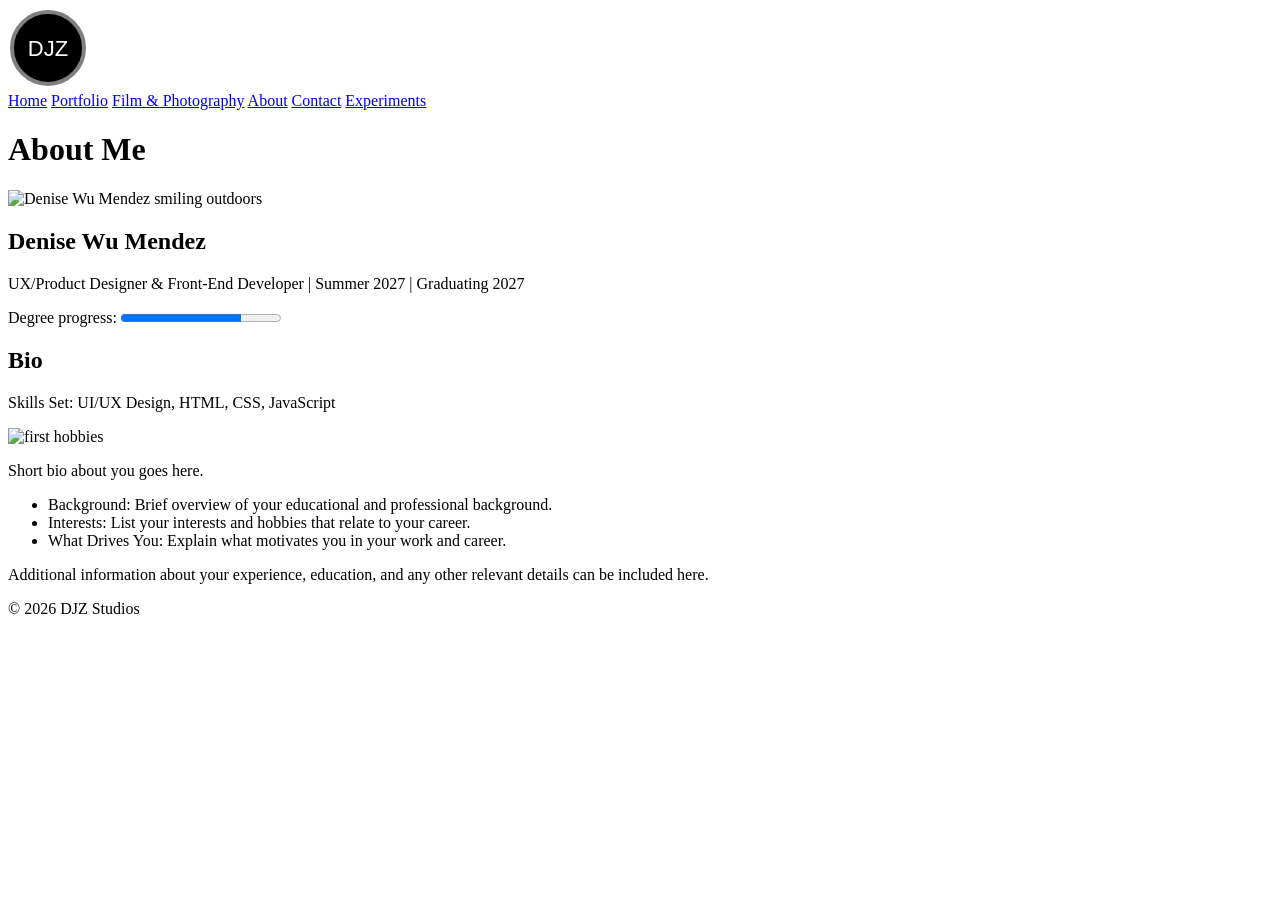
==== about.html @ 3d0aa6bb "portfolio works" ====
<!DOCTYPE html>
<html lang="en">
<head>
    <meta charset="UTF-8">
    <meta name="viewport" content="width=device-width, initial-scale=1.0">
    <title>About | DJZ Studios</title>
    <link rel="icon" href="images/favicon.png">
    <!-- Analytics placeholder: replace GTM-XXXXXXX with a real Google Tag Manager ID -->
    <script async src="https://www.googletagmanager.com/gtm.js?id=GTM-XXXXXXX"></script>
</head>
<body>
    <noscript>
        <iframe src="https://www.googletagmanager.com/ns.html?id=GTM-XXXXXXX" width="0" height="0" hidden></iframe>
    </noscript>

    <header>
        <a href="index.html">
            <svg width="80" height="80" viewBox="0 0 80 80" role="img" aria-labelledby="logo-title">
                <title id="logo-title">DJZ Studios home</title>
                <circle cx="40" cy="40" r="36" fill="black" stroke="gray" stroke-width="4"/>
                <text x="40" y="48" text-anchor="middle" font-family="sans-serif" font-size="22" fill="white">DJZ</text>
            </svg>
        </a>
        <nav>
            <a href="index.html">Home</a>
            <a href="portfolio.html">Portfolio</a>
            <a href="film.html">Film &amp; Photography</a>
            <a href="about.html">About</a>
            <a href="index.html#contact">Contact</a>
            <a href="experiments.html">Experiments</a>
        </nav>
        <h1>About Me</h1>
    </header>

    <main>
        <section>
            <img src="images/headshot.jpg" alt="Denise Wu Mendez smiling outdoors" width="300">
            <h2>Denise Wu Mendez</h2>
            <p>UX/Product Designer & Front-End Developer | Summer 2027 | Graduating 2027</p>
            <p>
                <label for="degree-progress">Degree progress:</label>
                <progress id="degree-progress" value="3" max="4">3 of 4 years</progress>
            </p>
        </section>
        <!-- writing paragraphs about yourself, your background, interests, and what drives you in your career. You can also include information about your experience, education, and any other relevant details that you would like to share with visitors to your website. -->
        <section>
            <h2>Bio</h2>
            <p>Skills Set: UI/UX Design, HTML, CSS, JavaScript</p>
            <img src="images/hobbies.jpg" alt="first hobbies" width="300">
            <p>Short bio about you goes here.</p>
            <ul>
                <li>Background: Brief overview of your educational and professional background.</li>
                <li>Interests: List your interests and hobbies that relate to your career.</li>
                <li>What Drives You: Explain what motivates you in your work and career.</li>
            </ul>
            <p>Additional information about your experience, education, and any other relevant details can be included here.</p>
            
        </section>
    </main>

    <footer>
        <p>&copy; 2026 DJZ Studios</p>
    </footer>

</body>
</html>
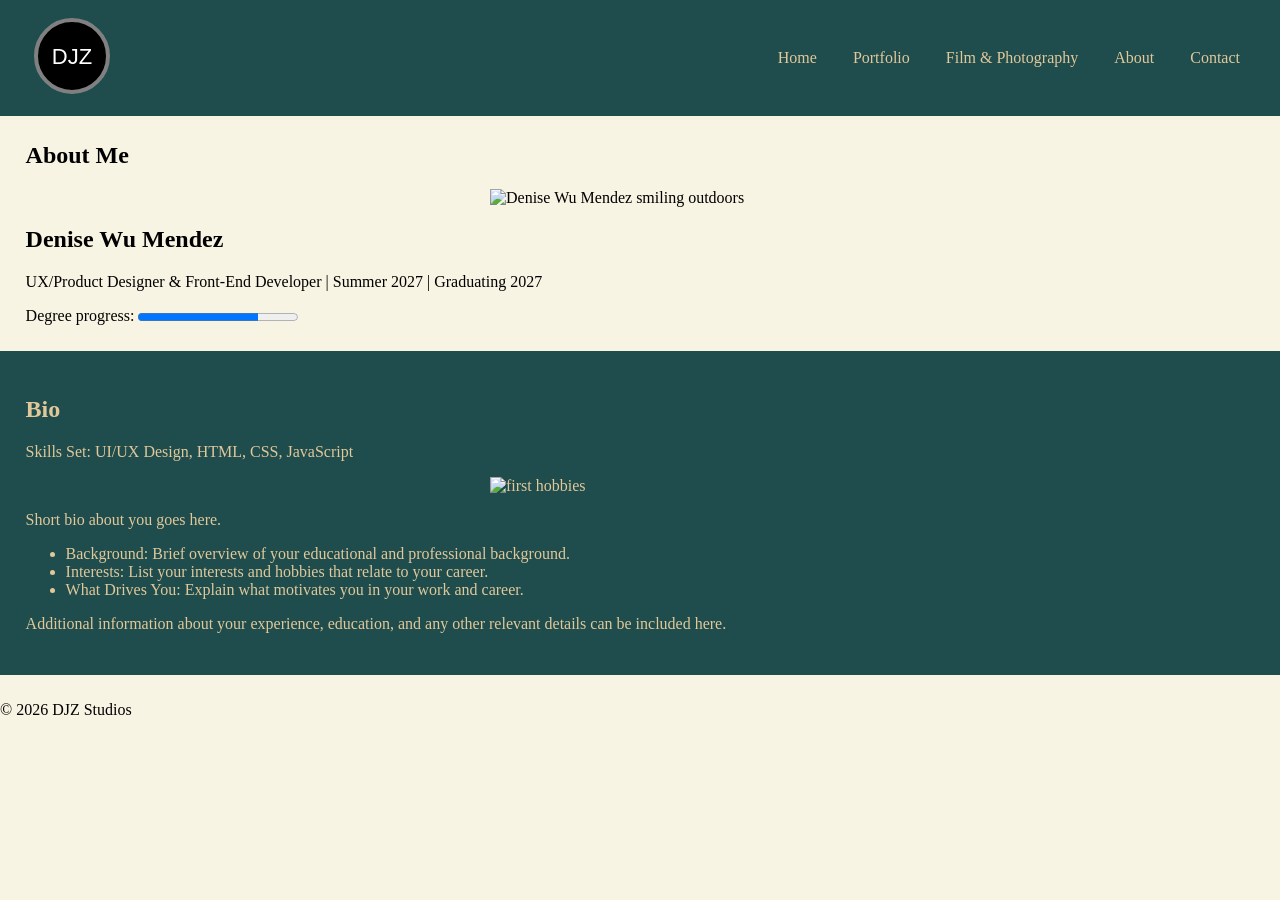
==== commit a0ebe3d6: "finished styling about,home and contact" ====
--- a/about.html
+++ b/about.html
@@ -1,17 +1,16 @@
 <!DOCTYPE html>
 <html lang="en">
 <head>
-    <meta charset="UTF-8">
+    <meta charset="UTF-8"> 
     <meta name="viewport" content="width=device-width, initial-scale=1.0">
     <title>About | DJZ Studios</title>
     <link rel="icon" href="images/favicon.png">
     <!-- Analytics placeholder: replace GTM-XXXXXXX with a real Google Tag Manager ID -->
     <script async src="https://www.googletagmanager.com/gtm.js?id=GTM-XXXXXXX"></script>
+    <link rel="stylesheet" href="about.css">
 </head>
 <body>
-    <noscript>
-        <iframe src="https://www.googletagmanager.com/ns.html?id=GTM-XXXXXXX" width="0" height="0" hidden></iframe>
-    </noscript>
+    
 
     <header>
         <a href="index.html">
@@ -27,34 +26,40 @@
             <a href="film.html">Film &amp; Photography</a>
             <a href="about.html">About</a>
             <a href="index.html#contact">Contact</a>
-            <a href="experiments.html">Experiments</a>
         </nav>
-        <h1>About Me</h1>
     </header>
 
     <main>
-        <section>
+        <section class="about-me">
+            
+            <h1>About Me</h1>
             <img src="images/headshot.jpg" alt="Denise Wu Mendez smiling outdoors" width="300">
             <h2>Denise Wu Mendez</h2>
             <p>UX/Product Designer & Front-End Developer | Summer 2027 | Graduating 2027</p>
             <p>
                 <label for="degree-progress">Degree progress:</label>
                 <progress id="degree-progress" value="3" max="4">3 of 4 years</progress>
-            </p>
+            
+            </section>
+            
         </section>
         <!-- writing paragraphs about yourself, your background, interests, and what drives you in your career. You can also include information about your experience, education, and any other relevant details that you would like to share with visitors to your website. -->
-        <section>
-            <h2>Bio</h2>
-            <p>Skills Set: UI/UX Design, HTML, CSS, JavaScript</p>
-            <img src="images/hobbies.jpg" alt="first hobbies" width="300">
-            <p>Short bio about you goes here.</p>
-            <ul>
-                <li>Background: Brief overview of your educational and professional background.</li>
-                <li>Interests: List your interests and hobbies that relate to your career.</li>
-                <li>What Drives You: Explain what motivates you in your work and career.</li>
-            </ul>
-            <p>Additional information about your experience, education, and any other relevant details can be included here.</p>
-            
+        <section class="bio">
+            <section class="bio-text">
+                 <h2>Bio</h2>
+                <p>Skills Set: UI/UX Design, HTML, CSS, JavaScript</p>
+                <img src="images/hobbies.jpg" alt="first hobbies" width="300">
+                <p>Short bio about you goes here.</p>
+                <ul>
+                    <li>Background: Brief overview of your educational and professional background.</li>
+                    <li>Interests: List your interests and hobbies that relate to your career.</li>
+                    <li>What Drives You: Explain what motivates you in your work and career.</li>
+                </ul>
+                <p>Additional information about your experience, education, and any other relevant details can be included here.</p>
+                
+
+            </section>
+           
         </section>
     </main>
 
--- a/about.css
+++ b/about.css
@@ -0,0 +1,61 @@
+
+/* Teal: #008080
+Gold: #D4AF37
+Cream: #F8F4E3
+Dark Brown: #5A3E2B
+Burgundy: #6D1F1F */
+:root{
+    font-family: "Palatino Linotype", "Book Antiqua", Palatino, serif;
+}
+body{
+    margin:0;
+    background-color:#F8F4E3 ;
+    
+}
+header{
+    background-color: #1F4C4C;
+    color:#E1C89A;
+   
+    display: flex;
+    align-items: center;
+    justify-content: space-between;
+
+    padding: 1rem 2rem;
+}
+
+nav a{
+    color: #E1C89A;
+    text-decoration: none;
+    margin-left: 1rem;
+    padding: .5rem;
+    text-align: center;
+}
+nav a:hover{
+    background-color: #F8F4E3;
+    color: #6D1F1F;
+    border-radius: 4px;
+}
+
+.about-me{
+    display: block;
+    margin:2%;
+}
+.about-me img{
+    display:block;
+   margin: 0 auto;
+}
+.bio{
+    background-color: #1F4C4C;
+}
+.bio-text{
+    display: block;
+    margin:2%;
+    color:#E1C89A;
+    padding-top: 2%;
+    padding-bottom: 2%;
+}
+.bio-text img{
+    display: block;
+    margin:0 auto;
+}
+
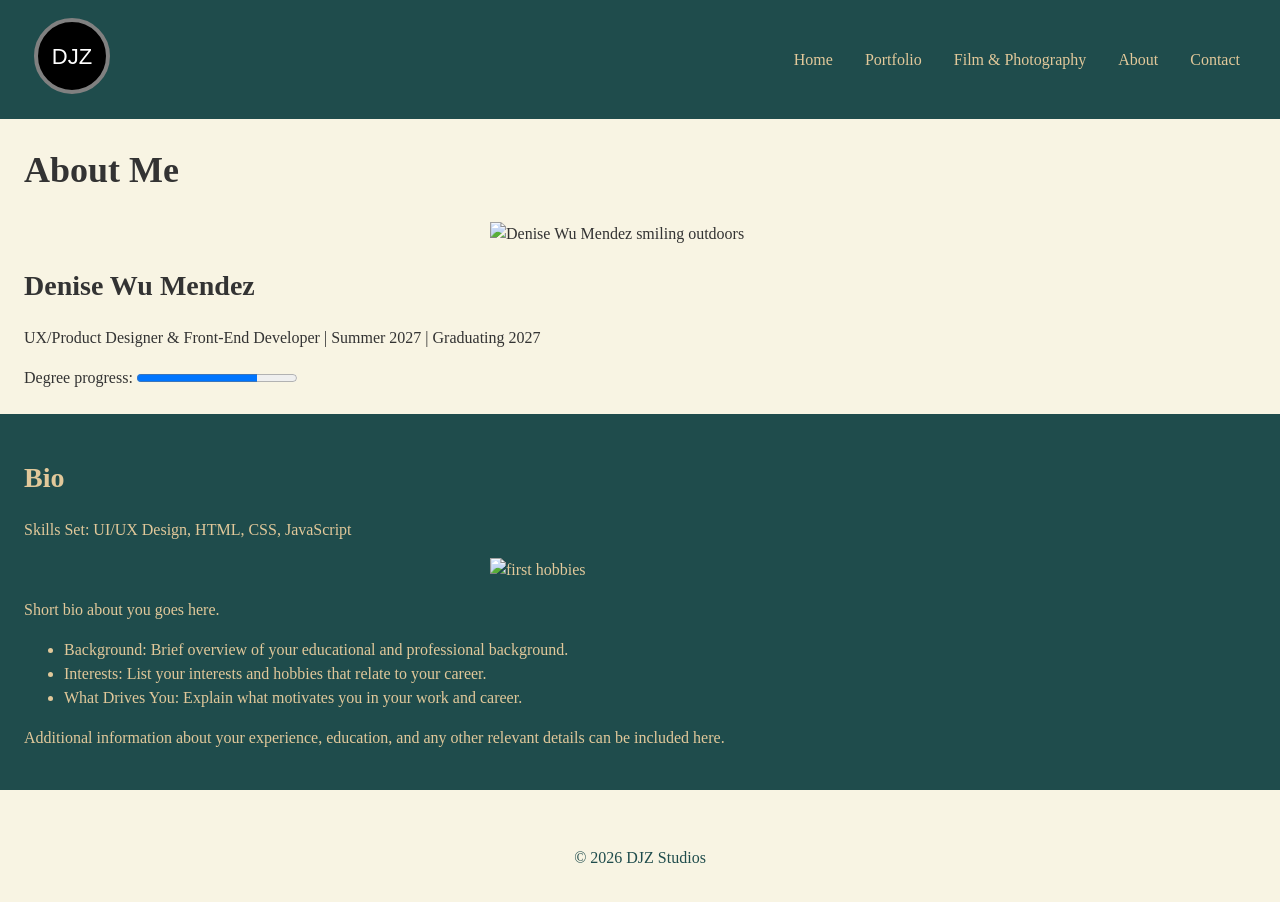
==== commit 81755ac5: "added everything else that needs from the rubric" ====
--- a/about.html
+++ b/about.html
@@ -7,6 +7,7 @@
     <link rel="icon" href="images/favicon.png">
     <!-- Analytics placeholder: replace GTM-XXXXXXX with a real Google Tag Manager ID -->
     <script async src="https://www.googletagmanager.com/gtm.js?id=GTM-XXXXXXX"></script>
+    <link rel="stylesheet" href="main.css">
     <link rel="stylesheet" href="about.css">
 </head>
 <body>
@@ -39,9 +40,7 @@
             <p>
                 <label for="degree-progress">Degree progress:</label>
                 <progress id="degree-progress" value="3" max="4">3 of 4 years</progress>
-            
-            </section>
-            
+            </p>
         </section>
         <!-- writing paragraphs about yourself, your background, interests, and what drives you in your career. You can also include information about your experience, education, and any other relevant details that you would like to share with visitors to your website. -->
         <section class="bio">
--- a/main.css
+++ b/main.css
@@ -0,0 +1,140 @@
+/* Shared styles for every page on the site.
+   Each page links this file first, then its own stylesheet for page-only rules. */
+
+/* Site-wide design choices: colors, fonts, and spacing */
+:root{
+    /* Colors */
+    --teal: #008080;
+    --teal-dark: #1F4C4C;
+    --teal-card: #2A5E5E;
+    --gold: #E1C89A;
+    --cream: #F8F4E3;
+    --brown: #5A3E2B;
+    --burgundy: #6D1F1F;
+    --text-color: #333;
+
+    /* Typography */
+    --font-main: "Palatino Linotype", "Book Antiqua", Palatino, serif;
+    --line-height: 1.5;
+
+    /* Spacing scale (use these instead of one-off values) */
+    --space-xs: 0.5rem;
+    --space-sm: 0.75rem;
+    --space-md: 1rem;
+    --space-lg: 1.5rem;
+    --space-xl: 2rem;
+
+    /* Rounded corners */
+    --radius: 8px;
+    --radius-lg: 12px;
+    --radius-pill: 999px;
+}
+
+*{
+    box-sizing: border-box;
+}
+body{
+    margin: 0;
+    font-family: var(--font-main);
+    line-height: var(--line-height);
+    color: var(--text-color);
+    background-color: var(--cream);
+}
+
+/* Keeps images and videos inside the screen on narrow phones */
+img,
+iframe{
+    max-width: 100%;
+}
+img{
+    height: auto;
+}
+
+/* Heading levels: same sizes on every page */
+h1,
+h2,
+h3{
+    line-height: 1.2;
+}
+h1{
+    font-size: 2.25rem;
+}
+h2{
+    font-size: 1.75rem;
+}
+h3{
+    font-size: 1.25rem;
+}
+
+/* Child combinator (>): page titles that sit directly inside main (portfolio, film, project pages) */
+main > h1{
+    margin: var(--space-lg);
+}
+
+/* Header: logo on the left, navigation on the right */
+header{
+    display: flex;
+    align-items: center;
+    justify-content: space-between;
+    gap: var(--space-md);
+    padding: var(--space-md) var(--space-xl);
+    background-color: var(--teal-dark);
+    color: var(--gold);
+}
+
+/* Nav links sit in a flex row that wraps instead of overflowing */
+nav{
+    display: flex;
+    flex-wrap: wrap;
+    justify-content: flex-end;
+    gap: var(--space-md);
+}
+
+/* Descendant combinator: every link inside the nav bar */
+nav a{
+    color: var(--gold);
+    text-decoration: none;
+    padding: 0.5em;   /* em so the clickable area grows with the link text */
+    border-radius: 4px;
+    text-align: center;
+}
+nav a:hover{
+    background-color: var(--cream);
+    color: var(--burgundy);
+}
+
+/* Descendant combinator: the logo and thumbnail images inside links fade slightly on hover */
+a:hover img,
+a:hover svg{
+    opacity: 0.85;
+}
+
+/* Visible focus ring for keyboard users on every link and control.
+   The cream halo keeps the burgundy ring visible on the dark teal sections too. */
+a:focus-visible,
+button:focus-visible,
+input:focus-visible,
+textarea:focus-visible,
+iframe:focus-visible{
+    outline: 3px solid var(--burgundy);
+    outline-offset: 2px;
+    box-shadow: 0 0 0 5px var(--cream);
+}
+
+/* Footer: same look on every page */
+footer{
+    padding: var(--space-md);
+    text-align: center;
+    color: var(--teal-dark);
+}
+
+@media (max-width: 600px){
+    header{
+        flex-direction: column;
+        padding: var(--space-md);
+    }
+    nav{
+        justify-content: center;
+        gap: var(--space-xs);
+    }
+}
--- a/about.css
+++ b/about.css
@@ -1,61 +1,24 @@
-
-/* Teal: #008080
-Gold: #D4AF37
-Cream: #F8F4E3
-Dark Brown: #5A3E2B
-Burgundy: #6D1F1F */
-:root{
-    font-family: "Palatino Linotype", "Book Antiqua", Palatino, serif;
-}
-body{
-    margin:0;
-    background-color:#F8F4E3 ;
-    
-}
-header{
-    background-color: #1F4C4C;
-    color:#E1C89A;
-   
-    display: flex;
-    align-items: center;
-    justify-content: space-between;
-
-    padding: 1rem 2rem;
-}
-
-nav a{
-    color: #E1C89A;
-    text-decoration: none;
-    margin-left: 1rem;
-    padding: .5rem;
-    text-align: center;
-}
-nav a:hover{
-    background-color: #F8F4E3;
-    color: #6D1F1F;
-    border-radius: 4px;
-}
+/* About page styles. Colors, fonts, header, nav, and footer live in main.css */
 
 .about-me{
+    margin: var(--space-lg);
+}
+/* Descendant combinator: the headshot inside the About Me section */
+.about-me img{
     display: block;
-    margin:2%;
-}
-.about-me img{
-    display:block;
-   margin: 0 auto;
+    margin: 0 auto;
 }
 .bio{
-    background-color: #1F4C4C;
+    background-color: var(--teal-dark);
 }
 .bio-text{
-    display: block;
-    margin:2%;
-    color:#E1C89A;
-    padding-top: 2%;
-    padding-bottom: 2%;
+    margin: var(--space-lg);
+    padding-top: var(--space-lg);
+    padding-bottom: var(--space-lg);
+    color: var(--gold);
 }
+/* Descendant combinator: the hobbies photo inside the bio */
 .bio-text img{
     display: block;
-    margin:0 auto;
+    margin: 0 auto;
 }
-
